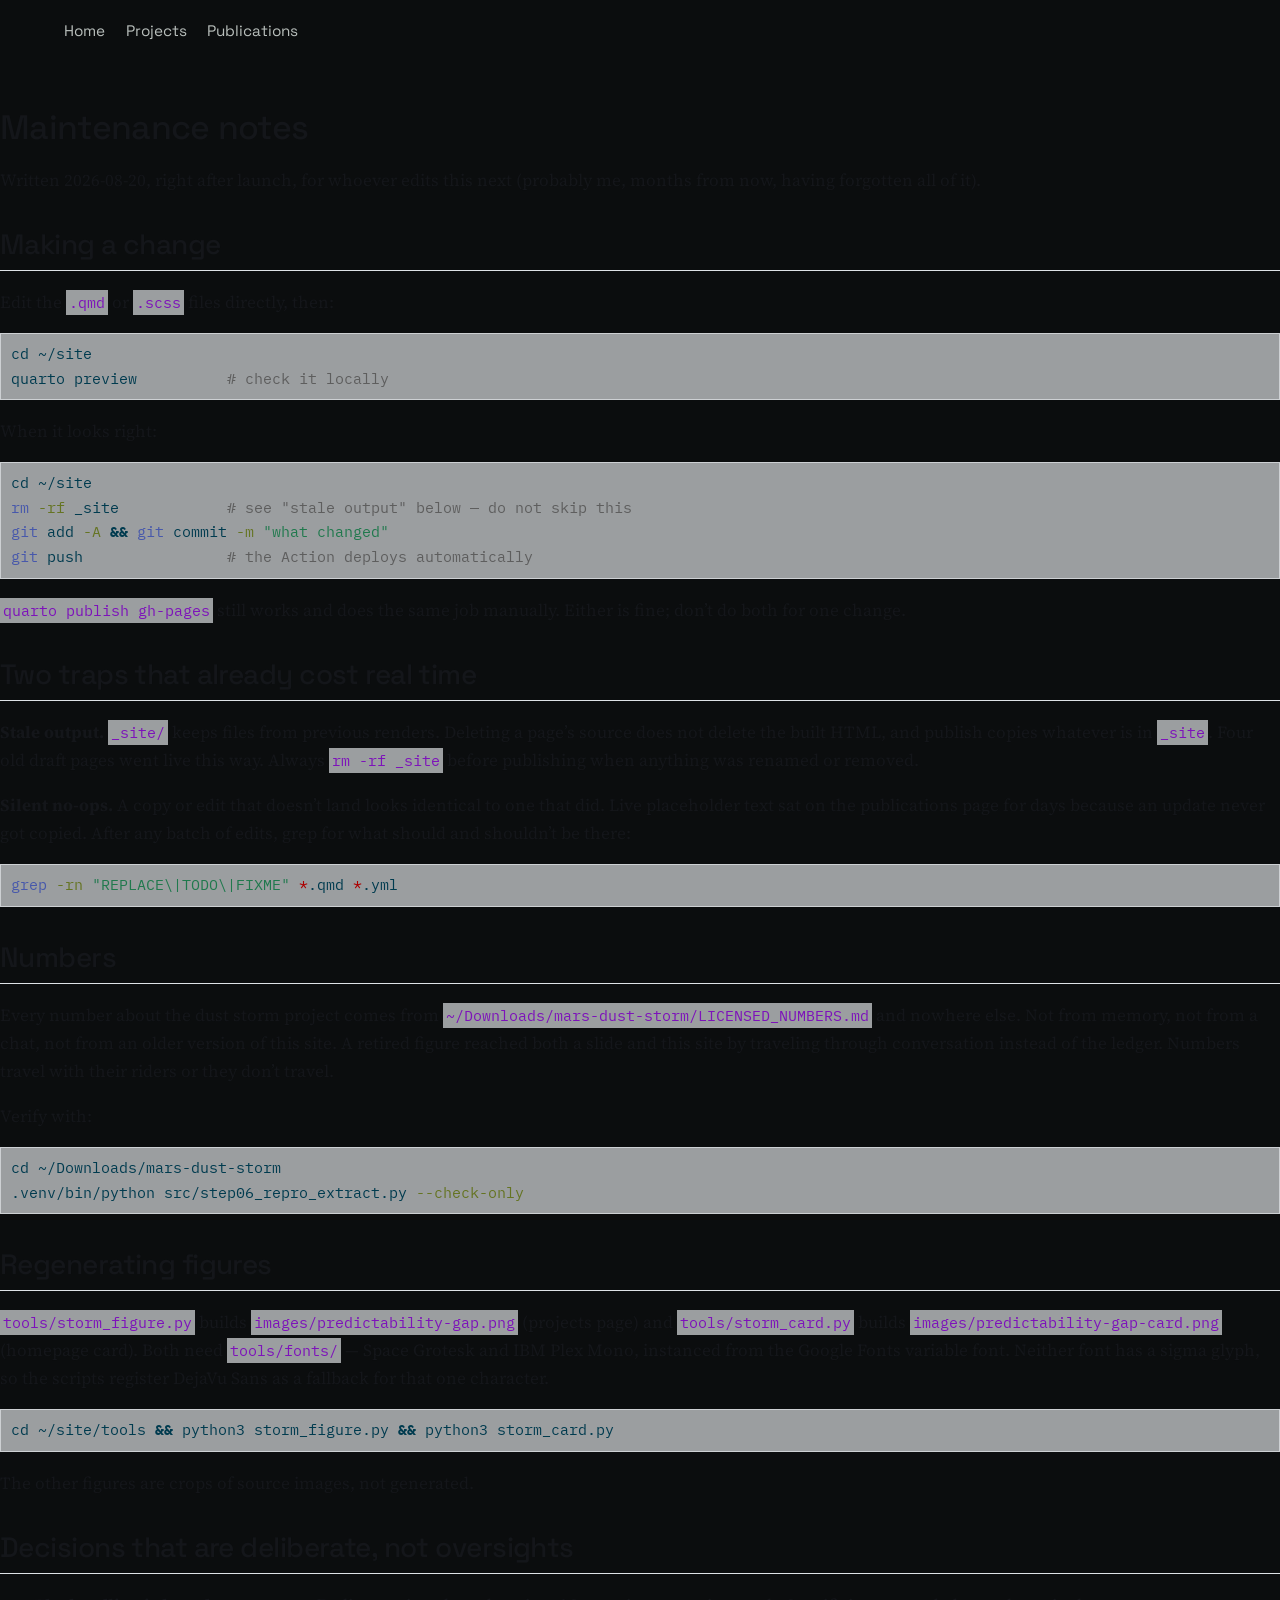
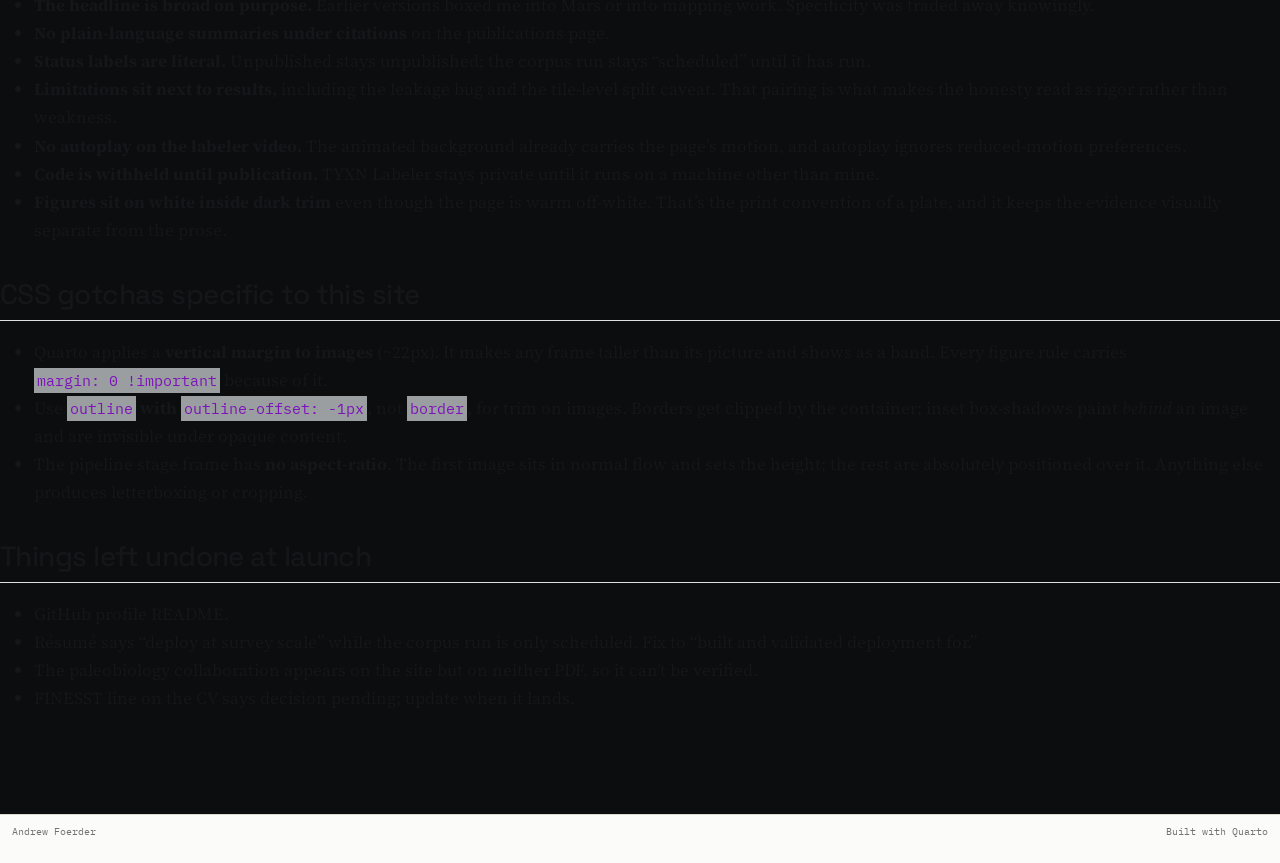
==== MAINTENANCE.html @ 82439361 "Built site for gh-pages" ====
<!DOCTYPE html>
<html xmlns="http://www.w3.org/1999/xhtml" lang="en" xml:lang="en"><head>

<meta charset="utf-8">
<meta name="generator" content="quarto-1.10.18">

<meta name="viewport" content="width=device-width, initial-scale=1.0, user-scalable=yes">


<title>maintenance – Andrew Foerder</title>
<style>
/* Default styles provided by pandoc.
** See https://pandoc.org/MANUAL.html#variables-for-html for config info.
*/
span.smallcaps{font-variant: small-caps;}
div.columns{display: flex; gap: 1.5em;}
div.column{flex: auto;}
@media screen {
div.columns{gap: min(4vw, 1.5em);}
div.column{overflow-x: auto;}
}
div.hanging-indent{margin-left: 1.5em; text-indent: -1.5em;}
ul.task-list{list-style: none;}
ul.task-list li input[type="checkbox"] {
  width: 0.8em;
  margin: 0 0.8em 0.2em -1em; /* quarto-specific, see https://github.com/quarto-dev/quarto-cli/issues/4556 */ 
  vertical-align: middle;
}
/* CSS for syntax highlighting */
html { -webkit-text-size-adjust: 100%; }
pre > code.sourceCode { white-space: pre; position: relative; }
pre > code.sourceCode > span { display: inline-block; line-height: 1.25; }
pre > code.sourceCode > span:empty { height: 1.2em; }
.sourceCode { overflow: visible; }
code.sourceCode > span { color: inherit; text-decoration: inherit; }
div.sourceCode { margin: 1em 0; }
pre.sourceCode { margin: 0; }
@media screen {
div.sourceCode { overflow: auto; }
}
@media print {
pre > code.sourceCode { white-space: pre-wrap; }
pre > code.sourceCode > span { text-indent: -5em; padding-left: 5em; }
}
pre.numberSource code
  { counter-reset: source-line 0; }
pre.numberSource code > span
  { position: relative; left: -4em; counter-increment: source-line; }
pre.numberSource code > span > a:first-child::before
  { content: counter(source-line);
    position: relative; left: -1em; text-align: right; vertical-align: baseline;
    border: none; display: inline-block;
    -webkit-touch-callout: none; -webkit-user-select: none;
    -khtml-user-select: none; -moz-user-select: none;
    -ms-user-select: none; user-select: none;
    padding: 0 4px; width: 4em;
  }
pre.numberSource { margin-left: 3em;  padding-left: 4px; }
div.sourceCode
  {   }
@media screen {
pre > code.sourceCode > span > a:first-child::before { text-decoration: underline; }
}
</style>


<script src="site_libs/quarto-nav/quarto-nav.js"></script>
<script src="site_libs/quarto-nav/headroom.min.js"></script>
<link href="./favicon.png" rel="icon" type="image/png">
<script src="site_libs/clipboard/clipboard.min.js"></script>
<script src="site_libs/quarto-html/quarto.js" type="module"></script>
<script src="site_libs/quarto-html/tabsets/tabsets.js" type="module"></script>
<script src="site_libs/quarto-html/popper.min.js"></script>
<script src="site_libs/quarto-html/tippy.umd.min.js"></script>
<link href="site_libs/quarto-html/tippy.css" rel="stylesheet">
<link href="site_libs/quarto-html/quarto-syntax-highlighting-5ece0e4a5ffbf02e28d4d657a8c77456.css" rel="stylesheet" id="quarto-text-highlighting-styles">
<script src="site_libs/bootstrap/bootstrap.min.js"></script>
<link href="site_libs/bootstrap/bootstrap-icons.css" rel="stylesheet">
<link href="site_libs/bootstrap/bootstrap-1f2c7796050f5a497a0bbb0aefec1e6e.min.css" rel="stylesheet" append-hash="true" id="quarto-bootstrap" data-mode="light">
<script id="quarto-search-options" type="application/json">{
  "language": {
    "search-no-results-text": "No results",
    "search-matching-documents-text": "matching documents",
    "search-copy-link-title": "Copy link to search",
    "search-hide-matches-text": "Hide additional matches",
    "search-more-match-text": "more match in this document",
    "search-more-matches-text": "more matches in this document",
    "search-clear-button-title": "Clear",
    "search-text-placeholder": "",
    "search-detached-cancel-button-title": "Cancel",
    "search-submit-button-title": "Submit",
    "search-label": "Search"
  }
}</script>
<link rel="preconnect" href="https://fonts.googleapis.com">
<link rel="preconnect" href="https://fonts.gstatic.com" crossorigin="">
<link href="https://fonts.googleapis.com/css2?family=Space+Grotesk:wght@400;500;700&amp;family=Source+Serif+4:opsz,wght@8..60,400;8..60,600&amp;family=IBM+Plex+Mono:wght@400;500&amp;display=swap" rel="stylesheet">
<script type="module" src="field.js"></script>


<meta property="og:title" content="Andrew Foerder">
<meta property="og:description" content="Deep learning and computer vision for detection and classification in imagery, from the ground to orbit.">
<meta property="og:image" content="https://andrewfoerder.com/images/social-card.png">
<meta property="og:site_name" content="Andrew Foerder">
<meta property="og:image:height" content="630">
<meta property="og:image:width" content="1200">
<meta name="twitter:title" content="Andrew Foerder">
<meta name="twitter:description" content="Deep learning and computer vision for detection and classification in imagery, from the ground to orbit.">
<meta name="twitter:image" content="https://andrewfoerder.com/images/social-card.png">
<meta name="twitter:image-height" content="630">
<meta name="twitter:image-width" content="1200">
<meta name="twitter:card" content="summary_large_image">
</head>

<body class="nav-fixed fullcontent quarto-light">

<div id="quarto-search-results"></div>
  <header id="quarto-header" class="headroom fixed-top">
    <nav class="navbar navbar-expand-lg " data-bs-theme="dark">
      <div class="navbar-container container-fluid">
          <button class="navbar-toggler" type="button" data-bs-toggle="collapse" data-bs-target="#navbarCollapse" aria-controls="navbarCollapse" role="menu" aria-expanded="false" aria-label="Toggle navigation" onclick="if (window.quartoToggleHeadroom) { window.quartoToggleHeadroom(); }">
  <span class="navbar-toggler-icon"></span>
</button>
          <div class="collapse navbar-collapse" id="navbarCollapse">
            <ul class="navbar-nav navbar-nav-scroll me-auto">
  <li class="nav-item">
    <a class="nav-link" href="./index.html"> 
<span class="menu-text">Home</span></a>
  </li>  
  <li class="nav-item">
    <a class="nav-link" href="./projects.html"> 
<span class="menu-text">Projects</span></a>
  </li>  
  <li class="nav-item">
    <a class="nav-link" href="./publications.html"> 
<span class="menu-text">Publications</span></a>
  </li>  
</ul>
          </div> <!-- /navcollapse -->
            <div class="quarto-navbar-tools">
</div>
      </div> <!-- /container-fluid -->
    </nav>
</header>
<!-- content -->
<div id="quarto-content" class="quarto-container page-columns page-rows-contents page-layout-article page-navbar">
<!-- sidebar -->
<!-- margin-sidebar -->
    
<!-- main -->
<main class="content" id="quarto-document-content"><header id="title-block-header" class="quarto-title-block"></header>




<section id="maintenance-notes" class="level1">
<h1>Maintenance notes</h1>
<p>Written 2026-08-20, right after launch, for whoever edits this next (probably me, months from now, having forgotten all of it).</p>
<section id="making-a-change" class="level2">
<h2 data-anchor-id="making-a-change">Making a change</h2>
<p>Edit the <code>.qmd</code> or <code>.scss</code> files directly, then:</p>
<div class="code-copy-outer-scaffold"><div class="sourceCode" id="cb1"><pre class="sourceCode bash code-with-copy"><code class="sourceCode bash"><span id="cb1-1"><a href="#cb1-1" aria-hidden="true" tabindex="-1"></a><span class="bu">cd</span> ~/site</span>
<span id="cb1-2"><a href="#cb1-2" aria-hidden="true" tabindex="-1"></a><span class="ex">quarto</span> preview          <span class="co"># check it locally</span></span></code></pre></div><button title="Copy to Clipboard" class="code-copy-button"><i class="bi"></i></button></div>
<p>When it looks right:</p>
<div class="code-copy-outer-scaffold"><div class="sourceCode" id="cb2"><pre class="sourceCode bash code-with-copy"><code class="sourceCode bash"><span id="cb2-1"><a href="#cb2-1" aria-hidden="true" tabindex="-1"></a><span class="bu">cd</span> ~/site</span>
<span id="cb2-2"><a href="#cb2-2" aria-hidden="true" tabindex="-1"></a><span class="fu">rm</span> <span class="at">-rf</span> _site            <span class="co"># see "stale output" below — do not skip this</span></span>
<span id="cb2-3"><a href="#cb2-3" aria-hidden="true" tabindex="-1"></a><span class="fu">git</span> add <span class="at">-A</span> <span class="kw">&amp;&amp;</span> <span class="fu">git</span> commit <span class="at">-m</span> <span class="st">"what changed"</span></span>
<span id="cb2-4"><a href="#cb2-4" aria-hidden="true" tabindex="-1"></a><span class="fu">git</span> push                <span class="co"># the Action deploys automatically</span></span></code></pre></div><button title="Copy to Clipboard" class="code-copy-button"><i class="bi"></i></button></div>
<p><code>quarto publish gh-pages</code> still works and does the same job manually. Either is fine; don’t do both for one change.</p>
</section>
<section id="two-traps-that-already-cost-real-time" class="level2">
<h2 data-anchor-id="two-traps-that-already-cost-real-time">Two traps that already cost real time</h2>
<p><strong>Stale output.</strong> <code>_site/</code> keeps files from previous renders. Deleting a page’s source does not delete the built HTML, and publish copies whatever is in <code>_site</code>. Four old draft pages went live this way. Always <code>rm -rf _site</code> before publishing when anything was renamed or removed.</p>
<p><strong>Silent no-ops.</strong> A copy or edit that doesn’t land looks identical to one that did. Live placeholder text sat on the publications page for days because an update never got copied. After any batch of edits, grep for what should and shouldn’t be there:</p>
<div class="code-copy-outer-scaffold"><div class="sourceCode" id="cb3"><pre class="sourceCode bash code-with-copy"><code class="sourceCode bash"><span id="cb3-1"><a href="#cb3-1" aria-hidden="true" tabindex="-1"></a><span class="fu">grep</span> <span class="at">-rn</span> <span class="st">"REPLACE\|TODO\|FIXME"</span> <span class="pp">*</span>.qmd <span class="pp">*</span>.yml</span></code></pre></div><button title="Copy to Clipboard" class="code-copy-button"><i class="bi"></i></button></div>
</section>
<section id="numbers" class="level2">
<h2 data-anchor-id="numbers">Numbers</h2>
<p>Every number about the dust storm project comes from <code>~/Downloads/mars-dust-storm/LICENSED_NUMBERS.md</code> and nowhere else. Not from memory, not from a chat, not from an older version of this site. A retired figure reached both a slide and this site by traveling through conversation instead of the ledger. Numbers travel with their riders or they don’t travel.</p>
<p>Verify with:</p>
<div class="code-copy-outer-scaffold"><div class="sourceCode" id="cb4"><pre class="sourceCode bash code-with-copy"><code class="sourceCode bash"><span id="cb4-1"><a href="#cb4-1" aria-hidden="true" tabindex="-1"></a><span class="bu">cd</span> ~/Downloads/mars-dust-storm</span>
<span id="cb4-2"><a href="#cb4-2" aria-hidden="true" tabindex="-1"></a><span class="ex">.venv/bin/python</span> src/step06_repro_extract.py <span class="at">--check-only</span></span></code></pre></div><button title="Copy to Clipboard" class="code-copy-button"><i class="bi"></i></button></div>
</section>
<section id="regenerating-figures" class="level2">
<h2 data-anchor-id="regenerating-figures">Regenerating figures</h2>
<p><code>tools/storm_figure.py</code> builds <code>images/predictability-gap.png</code> (projects page) and <code>tools/storm_card.py</code> builds <code>images/predictability-gap-card.png</code> (homepage card). Both need <code>tools/fonts/</code> — Space Grotesk and IBM Plex Mono, instanced from the Google Fonts variable font. Neither font has a sigma glyph, so the scripts register DejaVu Sans as a fallback for that one character.</p>
<div class="code-copy-outer-scaffold"><div class="sourceCode" id="cb5"><pre class="sourceCode bash code-with-copy"><code class="sourceCode bash"><span id="cb5-1"><a href="#cb5-1" aria-hidden="true" tabindex="-1"></a><span class="bu">cd</span> ~/site/tools <span class="kw">&amp;&amp;</span> <span class="ex">python3</span> storm_figure.py <span class="kw">&amp;&amp;</span> <span class="ex">python3</span> storm_card.py</span></code></pre></div><button title="Copy to Clipboard" class="code-copy-button"><i class="bi"></i></button></div>
<p>The other figures are crops of source images, not generated.</p>
</section>
<section id="decisions-that-are-deliberate-not-oversights" class="level2">
<h2 data-anchor-id="decisions-that-are-deliberate-not-oversights">Decisions that are deliberate, not oversights</h2>
<ul>
<li><strong>The headline is broad on purpose.</strong> Earlier versions boxed me into Mars or into mapping work. Specificity was traded away knowingly.</li>
<li><strong>No plain-language summaries under citations</strong> on the publications page.</li>
<li><strong>Status labels are literal.</strong> Unpublished stays unpublished; the corpus run stays “scheduled” until it has run.</li>
<li><strong>Limitations sit next to results,</strong> including the leakage bug and the tile-level split caveat. That pairing is what makes the honesty read as rigor rather than weakness.</li>
<li><strong>No autoplay on the labeler video.</strong> The animated background already carries the page’s motion, and autoplay ignores reduced-motion preferences.</li>
<li><strong>Code is withheld until publication.</strong> TYXN Labeler stays private until it runs on a machine other than mine.</li>
<li><strong>Figures sit on white inside dark trim</strong> even though the page is warm off-white. That’s the print convention of a plate, and it keeps the evidence visually separate from the prose.</li>
</ul>
</section>
<section id="css-gotchas-specific-to-this-site" class="level2">
<h2 data-anchor-id="css-gotchas-specific-to-this-site">CSS gotchas specific to this site</h2>
<ul>
<li>Quarto applies a <strong>vertical margin to images</strong> (~22px). It makes any frame taller than its picture and shows as a band. Every figure rule carries <code>margin: 0 !important</code> because of it.</li>
<li>Use <strong><code>outline</code> with <code>outline-offset: -1px</code></strong>, not <code>border</code>, for trim on images. Borders get clipped by the container; inset box-shadows paint <em>behind</em> an image and are invisible under opaque content.</li>
<li>The pipeline stage frame has <strong>no aspect-ratio</strong>. The first image sits in normal flow and sets the height; the rest are absolutely positioned over it. Anything else produces letterboxing or cropping.</li>
</ul>
</section>
<section id="things-left-undone-at-launch" class="level2">
<h2 data-anchor-id="things-left-undone-at-launch">Things left undone at launch</h2>
<ul>
<li>GitHub profile README.</li>
<li>Résumé says “deploy at survey scale” while the corpus run is only scheduled. Fix to “built and validated deployment for.”</li>
<li>The paleobiology collaboration appears on the site but on neither PDF, so it can’t be verified.</li>
<li>FINESST line on the CV says decision pending; update when it lands.</li>
</ul>


</section>
</section>

</main> <!-- /main -->
<script id="quarto-html-after-body" type="application/javascript">
  window.document.addEventListener("DOMContentLoaded", function (event) {
    const isCodeAnnotation = (el) => {
      for (const clz of el.classList) {
        if (clz.startsWith('code-annotation-')) {                     
          return true;
        }
      }
      return false;
    }
    const onCopySuccess = function(e) {
      // button target
      const button = e.trigger;
      // don't keep focus
      button.blur();
      // flash "checked"
      button.classList.add('code-copy-button-checked');
      var currentTitle = button.getAttribute("title");
      button.setAttribute("title", "Copied!");
      let tooltip;
      if (window.bootstrap) {
        button.setAttribute("data-bs-toggle", "tooltip");
        button.setAttribute("data-bs-placement", "left");
        button.setAttribute("data-bs-title", "Copied!");
        tooltip = new bootstrap.Tooltip(button, 
          { trigger: "manual", 
            customClass: "code-copy-button-tooltip",
            offset: [0, -8]});
        tooltip.show();    
      }
      setTimeout(function() {
        if (tooltip) {
          tooltip.hide();
          button.removeAttribute("data-bs-title");
          button.removeAttribute("data-bs-toggle");
          button.removeAttribute("data-bs-placement");
        }
        button.setAttribute("title", currentTitle);
        button.classList.remove('code-copy-button-checked');
      }, 1000);
      // clear code selection
      e.clearSelection();
    }
    const getTextToCopy = function(trigger) {
      const outerScaffold = trigger.parentElement.cloneNode(true);
      const codeEl = outerScaffold.querySelector('code');
      for (const childEl of codeEl.children) {
        if (isCodeAnnotation(childEl)) {
          childEl.remove();
        }
      }
      return codeEl.innerText;
    }
    const clipboard = new window.ClipboardJS('.code-copy-button:not([data-in-quarto-modal])', {
      text: getTextToCopy
    });
    clipboard.on('success', onCopySuccess);
    if (window.document.getElementById('quarto-embedded-source-code-modal')) {
      const clipboardModal = new window.ClipboardJS('.code-copy-button[data-in-quarto-modal]', {
        text: getTextToCopy,
        container: window.document.getElementById('quarto-embedded-source-code-modal')
      });
      clipboardModal.on('success', onCopySuccess);
    }
      var localhostRegex = new RegExp(/^(?:http|https):\/\/localhost\:?[0-9]*\//);
      var mailtoRegex = new RegExp(/^mailto:/);
        var filterRegex = new RegExp("https:\/\/andrewfoerder\.com");
      var isInternal = (href) => {
          return filterRegex.test(href) || localhostRegex.test(href) || mailtoRegex.test(href);
      }
      // Inspect non-navigation links and adorn them if external
     var links = window.document.querySelectorAll('a[href]:not(.nav-link):not(.navbar-brand):not(.toc-action):not(.sidebar-link):not(.sidebar-item-toggle):not(.pagination-link):not(.no-external):not([aria-hidden]):not(.dropdown-item):not(.quarto-navigation-tool):not(.about-link)');
      for (var i=0; i<links.length; i++) {
        const link = links[i];
        if (!isInternal(link.href)) {
          // undo the damage that might have been done by quarto-nav.js in the case of
          // links that we want to consider external
          if (link.dataset.originalHref !== undefined) {
            link.href = link.dataset.originalHref;
          }
            // target, if specified
            link.setAttribute("target", "_blank");
            if (link.getAttribute("rel") === null) {
              link.setAttribute("rel", "noopener");
            }
        }
      }
    function tippyHover(el, contentFn, onTriggerFn, onUntriggerFn) {
      const config = {
        allowHTML: true,
        maxWidth: 500,
        delay: 100,
        arrow: false,
        appendTo: function(el) {
            return el.parentElement;
        },
        interactive: true,
        interactiveBorder: 10,
        theme: 'quarto',
        placement: 'bottom-start',
      };
      if (contentFn) {
        config.content = contentFn;
      }
      if (onTriggerFn) {
        config.onTrigger = onTriggerFn;
      }
      if (onUntriggerFn) {
        config.onUntrigger = onUntriggerFn;
      }
      window.tippy(el, config); 
    }
    const noterefs = window.document.querySelectorAll('a[role="doc-noteref"]');
    for (var i=0; i<noterefs.length; i++) {
      const ref = noterefs[i];
      tippyHover(ref, function() {
        // use id or data attribute instead here
        let href = ref.getAttribute('data-footnote-href') || ref.getAttribute('href');
        try { href = new URL(href).hash; } catch {}
        const id = href.replace(/^#\/?/, "");
        const note = window.document.getElementById(id);
        if (note) {
          return note.innerHTML;
        } else {
          return "";
        }
      });
    }
    const xrefs = window.document.querySelectorAll('a.quarto-xref');
    const processXRef = (id, note) => {
      // Strip column container classes
      const stripColumnClz = (el) => {
        el.classList.remove("page-full", "page-columns");
        if (el.children) {
          for (const child of el.children) {
            stripColumnClz(child);
          }
        }
      }
      stripColumnClz(note)
      if (id === null || id.startsWith('sec-')) {
        // Special case sections, only their first couple elements
        const container = document.createElement("div");
        if (note.children && note.children.length > 2) {
          container.appendChild(note.children[0].cloneNode(true));
          for (let i = 1; i < note.children.length; i++) {
            const child = note.children[i];
            if (child.tagName === "P" && child.innerText === "") {
              continue;
            } else {
              container.appendChild(child.cloneNode(true));
              break;
            }
          }
          if (window.Quarto?.typesetMath) {
            window.Quarto.typesetMath(container);
          }
          return container.innerHTML
        } else {
          if (window.Quarto?.typesetMath) {
            window.Quarto.typesetMath(note);
          }
          return note.innerHTML;
        }
      } else {
        // Remove any anchor links if they are present
        const anchorLink = note.querySelector('a.anchorjs-link');
        if (anchorLink) {
          anchorLink.remove();
        }
        if (window.Quarto?.typesetMath) {
          window.Quarto.typesetMath(note);
        }
        if (note.classList.contains("callout")) {
          return note.outerHTML;
        } else {
          return note.innerHTML;
        }
      }
    }
    for (var i=0; i<xrefs.length; i++) {
      const xref = xrefs[i];
      tippyHover(xref, undefined, function(instance) {
        instance.disable();
        let url = xref.getAttribute('href');
        let hash = undefined; 
        if (url.startsWith('#')) {
          hash = url;
        } else {
          try { hash = new URL(url).hash; } catch {}
        }
        if (hash) {
          const id = hash.replace(/^#\/?/, "");
          const note = window.document.getElementById(id);
          if (note !== null) {
            try {
              const html = processXRef(id, note.cloneNode(true));
              instance.setContent(html);
            } finally {
              instance.enable();
              instance.show();
            }
          } else {
            // See if we can fetch this
            fetch(url.split('#')[0])
            .then(res => res.text())
            .then(html => {
              const parser = new DOMParser();
              const htmlDoc = parser.parseFromString(html, "text/html");
              const note = htmlDoc.getElementById(id);
              if (note !== null) {
                const html = processXRef(id, note);
                instance.setContent(html);
              } 
            }).finally(() => {
              instance.enable();
              instance.show();
            });
          }
        } else {
          // See if we can fetch a full url (with no hash to target)
          // This is a special case and we should probably do some content thinning / targeting
          fetch(url)
          .then(res => res.text())
          .then(html => {
            const parser = new DOMParser();
            const htmlDoc = parser.parseFromString(html, "text/html");
            const note = htmlDoc.querySelector('main.content');
            if (note !== null) {
              // This should only happen for chapter cross references
              // (since there is no id in the URL)
              // remove the first header
              if (note.children.length > 0 && note.children[0].tagName === "HEADER") {
                note.children[0].remove();
              }
              const html = processXRef(null, note);
              instance.setContent(html);
            } 
          }).finally(() => {
            instance.enable();
            instance.show();
          });
        }
      }, function(instance) {
      });
    }
        let selectedAnnoteEl;
        const selectorForAnnotation = ( cell, annotation) => {
          let cellAttr = 'data-code-cell="' + cell + '"';
          let lineAttr = 'data-code-annotation="' +  annotation + '"';
          const selector = 'span[' + cellAttr + '][' + lineAttr + ']';
          return selector;
        }
        const selectCodeLines = (annoteEl) => {
          const doc = window.document;
          const targetCell = annoteEl.getAttribute("data-target-cell");
          const targetAnnotation = annoteEl.getAttribute("data-target-annotation");
          const annoteSpan = window.document.querySelector(selectorForAnnotation(targetCell, targetAnnotation));
          const lines = annoteSpan.getAttribute("data-code-lines").split(",");
          const lineIds = lines.map((line) => {
            return targetCell + "-" + line;
          })
          let top = null;
          let height = null;
          let parent = null;
          if (lineIds.length > 0) {
              //compute the position of the single el (top and bottom and make a div)
              const el = window.document.getElementById(lineIds[0]);
              top = el.offsetTop;
              height = el.offsetHeight;
              parent = el.parentElement.parentElement;
            if (lineIds.length > 1) {
              const lastEl = window.document.getElementById(lineIds[lineIds.length - 1]);
              const bottom = lastEl.offsetTop + lastEl.offsetHeight;
              height = bottom - top;
            }
            if (top !== null && height !== null && parent !== null) {
              // cook up a div (if necessary) and position it 
              let div = window.document.getElementById("code-annotation-line-highlight");
              if (div === null) {
                div = window.document.createElement("div");
                div.setAttribute("id", "code-annotation-line-highlight");
                div.style.position = 'absolute';
                parent.appendChild(div);
              }
              div.style.top = top - 2 + "px";
              div.style.height = height + 4 + "px";
              div.style.left = 0;
              let gutterDiv = window.document.getElementById("code-annotation-line-highlight-gutter");
              if (gutterDiv === null) {
                gutterDiv = window.document.createElement("div");
                gutterDiv.setAttribute("id", "code-annotation-line-highlight-gutter");
                gutterDiv.style.position = 'absolute';
                const codeCell = window.document.getElementById(targetCell);
                const gutter = codeCell.querySelector('.code-annotation-gutter');
                gutter.appendChild(gutterDiv);
              }
              gutterDiv.style.top = top - 2 + "px";
              gutterDiv.style.height = height + 4 + "px";
            }
            selectedAnnoteEl = annoteEl;
          }
        };
        const unselectCodeLines = () => {
          const elementsIds = ["code-annotation-line-highlight", "code-annotation-line-highlight-gutter"];
          elementsIds.forEach((elId) => {
            const div = window.document.getElementById(elId);
            if (div) {
              div.remove();
            }
          });
          selectedAnnoteEl = undefined;
        };
          // Handle positioning of the toggle
      window.addEventListener(
        "resize",
        throttle(() => {
          elRect = undefined;
          if (selectedAnnoteEl) {
            selectCodeLines(selectedAnnoteEl);
          }
        }, 10)
      );
      function throttle(fn, ms) {
      let throttle = false;
      let timer;
        return (...args) => {
          if(!throttle) { // first call gets through
              fn.apply(this, args);
              throttle = true;
          } else { // all the others get throttled
              if(timer) clearTimeout(timer); // cancel #2
              timer = setTimeout(() => {
                fn.apply(this, args);
                timer = throttle = false;
              }, ms);
          }
        };
      }
        // Attach click handler to the DT
        const annoteDls = window.document.querySelectorAll('dt[data-target-cell]');
        for (const annoteDlNode of annoteDls) {
          annoteDlNode.addEventListener('click', (event) => {
            const clickedEl = event.target;
            if (clickedEl !== selectedAnnoteEl) {
              unselectCodeLines();
              const activeEl = window.document.querySelector('dt[data-target-cell].code-annotation-active');
              if (activeEl) {
                activeEl.classList.remove('code-annotation-active');
              }
              selectCodeLines(clickedEl);
              clickedEl.classList.add('code-annotation-active');
            } else {
              // Unselect the line
              unselectCodeLines();
              clickedEl.classList.remove('code-annotation-active');
            }
          });
        }
    const findCites = (el) => {
      const parentEl = el.parentElement;
      if (parentEl) {
        const cites = parentEl.dataset.cites;
        if (cites) {
          return {
            el,
            cites: cites.split(' ')
          };
        } else {
          return findCites(el.parentElement)
        }
      } else {
        return undefined;
      }
    };
    var bibliorefs = window.document.querySelectorAll('a[role="doc-biblioref"]');
    for (var i=0; i<bibliorefs.length; i++) {
      const ref = bibliorefs[i];
      const citeInfo = findCites(ref);
      if (citeInfo) {
        tippyHover(citeInfo.el, function() {
          var popup = window.document.createElement('div');
          citeInfo.cites.forEach(function(cite) {
            var citeDiv = window.document.createElement('div');
            citeDiv.classList.add('hanging-indent');
            citeDiv.classList.add('csl-entry');
            var biblioDiv = window.document.getElementById('ref-' + cite);
            if (biblioDiv) {
              citeDiv.innerHTML = biblioDiv.innerHTML;
            }
            popup.appendChild(citeDiv);
          });
          return popup.innerHTML;
        });
      }
    }
  });
  </script>
</div> <!-- /content -->
<footer class="footer">
  <div class="nav-footer">
    <div class="nav-footer-left">
<p>Andrew Foerder</p>
</div>   
    <div class="nav-footer-center">
      &nbsp;
    </div>
    <div class="nav-footer-right">
<p>Built with Quarto</p>
</div>
  </div>
</footer>




</body></html>
---- site_libs/quarto-html/tippy.css ----
.tippy-box[data-animation=fade][data-state=hidden]{opacity:0}[data-tippy-root]{max-width:calc(100vw - 10px)}.tippy-box{position:relative;background-color:#333;color:#fff;border-radius:4px;font-size:14px;line-height:1.4;white-space:normal;outline:0;transition-property:transform,visibility,opacity}.tippy-box[data-placement^=top]>.tippy-arrow{bottom:0}.tippy-box[data-placement^=top]>.tippy-arrow:before{bottom:-7px;left:0;border-width:8px 8px 0;border-top-color:initial;transform-origin:center top}.tippy-box[data-placement^=bottom]>.tippy-arrow{top:0}.tippy-box[data-placement^=bottom]>.tippy-arrow:before{top:-7px;left:0;border-width:0 8px 8px;border-bottom-color:initial;transform-origin:center bottom}.tippy-box[data-placement^=left]>.tippy-arrow{right:0}.tippy-box[data-placement^=left]>.tippy-arrow:before{border-width:8px 0 8px 8px;border-left-color:initial;right:-7px;transform-origin:center left}.tippy-box[data-placement^=right]>.tippy-arrow{left:0}.tippy-box[data-placement^=right]>.tippy-arrow:before{left:-7px;border-width:8px 8px 8px 0;border-right-color:initial;transform-origin:center right}.tippy-box[data-inertia][data-state=visible]{transition-timing-function:cubic-bezier(.54,1.5,.38,1.11)}.tippy-arrow{width:16px;height:16px;color:#333}.tippy-arrow:before{content:"";position:absolute;border-color:transparent;border-style:solid}.tippy-content{position:relative;padding:5px 9px;z-index:1}
---- site_libs/quarto-html/quarto-syntax-highlighting-5ece0e4a5ffbf02e28d4d657a8c77456.css ----
/* quarto syntax highlight colors */
:root {
  --quarto-hl-ot-color: #003B4F;
  --quarto-hl-at-color: #657422;
  --quarto-hl-ss-color: #20794D;
  --quarto-hl-an-color: #5E5E5E;
  --quarto-hl-fu-color: #4758AB;
  --quarto-hl-st-color: #20794D;
  --quarto-hl-cf-color: #003B4F;
  --quarto-hl-op-color: #5E5E5E;
  --quarto-hl-er-color: #AD0000;
  --quarto-hl-bn-color: #AD0000;
  --quarto-hl-al-color: #AD0000;
  --quarto-hl-va-color: #111111;
  --quarto-hl-bu-color: inherit;
  --quarto-hl-ex-color: inherit;
  --quarto-hl-pp-color: #AD0000;
  --quarto-hl-in-color: #5E5E5E;
  --quarto-hl-vs-color: #20794D;
  --quarto-hl-wa-color: #5E5E5E;
  --quarto-hl-do-color: #5E5E5E;
  --quarto-hl-im-color: #00769E;
  --quarto-hl-ch-color: #20794D;
  --quarto-hl-dt-color: #AD0000;
  --quarto-hl-fl-color: #AD0000;
  --quarto-hl-co-color: #5E5E5E;
  --quarto-hl-cv-color: #5E5E5E;
  --quarto-hl-cn-color: #8f5902;
  --quarto-hl-sc-color: #5E5E5E;
  --quarto-hl-dv-color: #AD0000;
  --quarto-hl-kw-color: #003B4F;
}

/* other quarto variables */
:root {
  --quarto-font-monospace: "IBM Plex Mono", ui-monospace, monospace;
}

/* syntax highlight based on Pandoc's rules */
pre > code.sourceCode > span {
  color: #003B4F;
}

code.sourceCode > span {
  color: #003B4F;
}

div.sourceCode,
div.sourceCode pre.sourceCode {
  color: #003B4F;
}

/* Normal */
code span {
  color: #003B4F;
}

/* Alert */
code span.al {
  color: #AD0000;
  font-style: inherit;
}

/* Annotation */
code span.an {
  color: #5E5E5E;
  font-style: inherit;
}

/* Attribute */
code span.at {
  color: #657422;
  font-style: inherit;
}

/* BaseN */
code span.bn {
  color: #AD0000;
  font-style: inherit;
}

/* BuiltIn */
code span.bu {
  font-style: inherit;
}

/* ControlFlow */
code span.cf {
  color: #003B4F;
  font-weight: bold;
  font-style: inherit;
}

/* Char */
code span.ch {
  color: #20794D;
  font-style: inherit;
}

/* Constant */
code span.cn {
  color: #8f5902;
  font-style: inherit;
}

/* Comment */
code span.co {
  color: #5E5E5E;
  font-style: inherit;
}

/* CommentVar */
code span.cv {
  color: #5E5E5E;
  font-style: italic;
}

/* Documentation */
code span.do {
  color: #5E5E5E;
  font-style: italic;
}

/* DataType */
code span.dt {
  color: #AD0000;
  font-style: inherit;
}

/* DecVal */
code span.dv {
  color: #AD0000;
  font-style: inherit;
}

/* Error */
code span.er {
  color: #AD0000;
  font-style: inherit;
}

/* Extension */
code span.ex {
  font-style: inherit;
}

/* Float */
code span.fl {
  color: #AD0000;
  font-style: inherit;
}

/* Function */
code span.fu {
  color: #4758AB;
  font-style: inherit;
}

/* Import */
code span.im {
  color: #00769E;
  font-style: inherit;
}

/* Information */
code span.in {
  color: #5E5E5E;
  font-style: inherit;
}

/* Keyword */
code span.kw {
  color: #003B4F;
  font-weight: bold;
  font-style: inherit;
}

/* Operator */
code span.op {
  color: #5E5E5E;
  font-style: inherit;
}

/* Other */
code span.ot {
  color: #003B4F;
  font-style: inherit;
}

/* Preprocessor */
code span.pp {
  color: #AD0000;
  font-style: inherit;
}

/* SpecialChar */
code span.sc {
  color: #5E5E5E;
  font-style: inherit;
}

/* SpecialString */
code span.ss {
  color: #20794D;
  font-style: inherit;
}

/* String */
code span.st {
  color: #20794D;
  font-style: inherit;
}

/* Variable */
code span.va {
  color: #111111;
  font-style: inherit;
}

/* VerbatimString */
code span.vs {
  color: #20794D;
  font-style: inherit;
}

/* Warning */
code span.wa {
  color: #5E5E5E;
  font-style: italic;
}

.prevent-inlining {
  content: "</";
}

/*# sourceMappingURL=0f9022aa5e99659efac95019d8ae6c68.css.map */
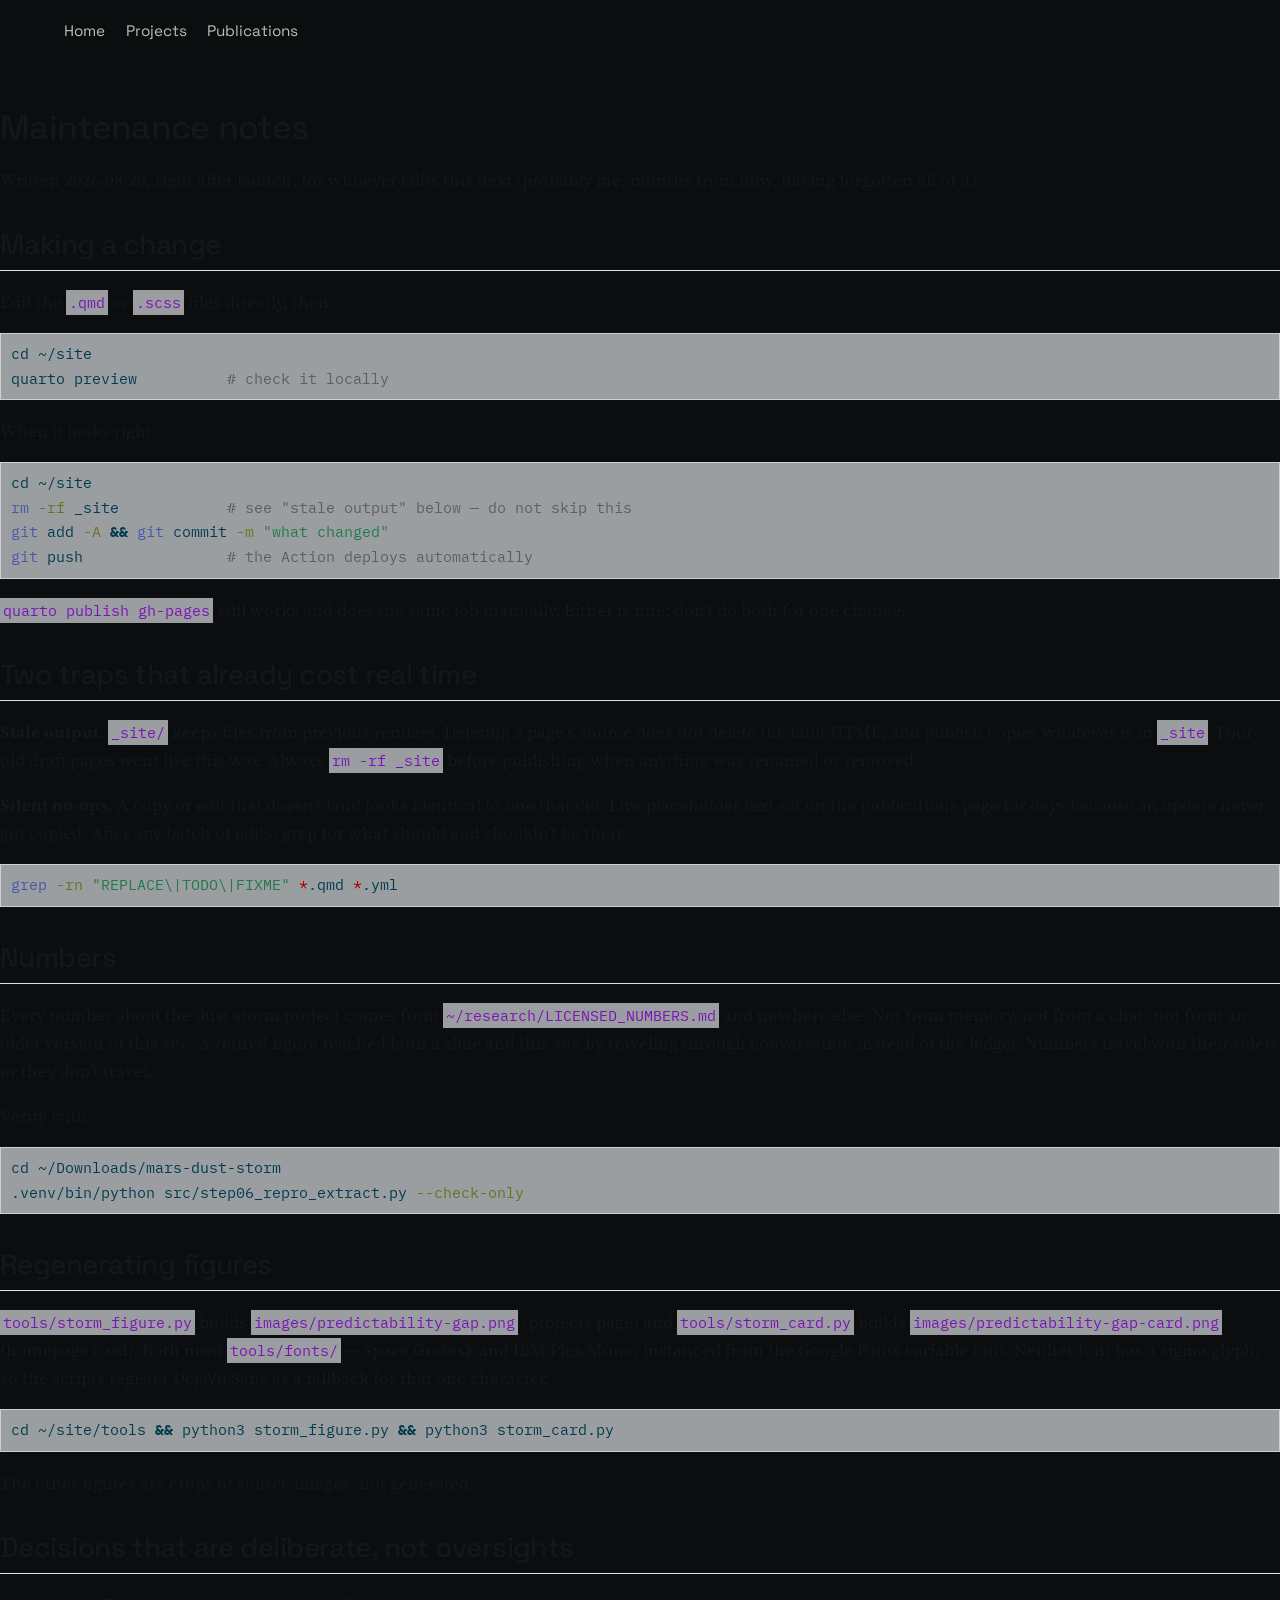
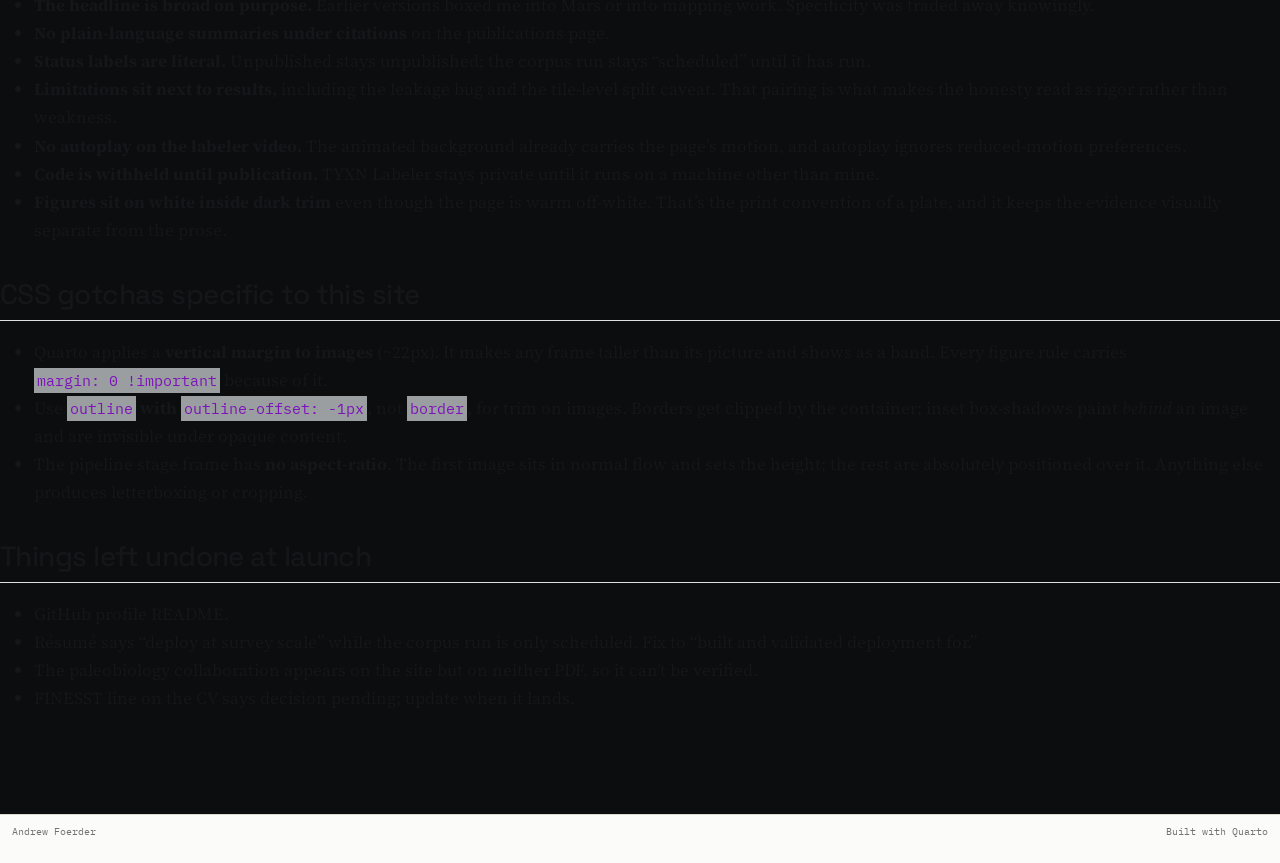
==== commit 46576a4e: "Built site for gh-pages" ====
--- a/MAINTENANCE.html
+++ b/MAINTENANCE.html
@@ -76,7 +76,7 @@
 <link href="site_libs/quarto-html/quarto-syntax-highlighting-5ece0e4a5ffbf02e28d4d657a8c77456.css" rel="stylesheet" id="quarto-text-highlighting-styles">
 <script src="site_libs/bootstrap/bootstrap.min.js"></script>
 <link href="site_libs/bootstrap/bootstrap-icons.css" rel="stylesheet">
-<link href="site_libs/bootstrap/bootstrap-1f2c7796050f5a497a0bbb0aefec1e6e.min.css" rel="stylesheet" append-hash="true" id="quarto-bootstrap" data-mode="light">
+<link href="site_libs/bootstrap/bootstrap-fad18052d2117fb8de595fb30541d80e.min.css" rel="stylesheet" append-hash="true" id="quarto-bootstrap" data-mode="light">
 <script id="quarto-search-options" type="application/json">{
   "language": {
     "search-no-results-text": "No results",
@@ -176,7 +176,7 @@
 </section>
 <section id="numbers" class="level2">
 <h2 data-anchor-id="numbers">Numbers</h2>
-<p>Every number about the dust storm project comes from <code>~/Downloads/mars-dust-storm/LICENSED_NUMBERS.md</code> and nowhere else. Not from memory, not from a chat, not from an older version of this site. A retired figure reached both a slide and this site by traveling through conversation instead of the ledger. Numbers travel with their riders or they don’t travel.</p>
+<p>Every number about the dust storm project comes from <code>~/research/LICENSED_NUMBERS.md</code> and nowhere else. Not from memory, not from a chat, not from an older version of this site. A retired figure reached both a slide and this site by traveling through conversation instead of the ledger. Numbers travel with their riders or they don’t travel.</p>
 <p>Verify with:</p>
 <div class="code-copy-outer-scaffold"><div class="sourceCode" id="cb4"><pre class="sourceCode bash code-with-copy"><code class="sourceCode bash"><span id="cb4-1"><a href="#cb4-1" aria-hidden="true" tabindex="-1"></a><span class="bu">cd</span> ~/Downloads/mars-dust-storm</span>
 <span id="cb4-2"><a href="#cb4-2" aria-hidden="true" tabindex="-1"></a><span class="ex">.venv/bin/python</span> src/step06_repro_extract.py <span class="at">--check-only</span></span></code></pre></div><button title="Copy to Clipboard" class="code-copy-button"><i class="bi"></i></button></div>
